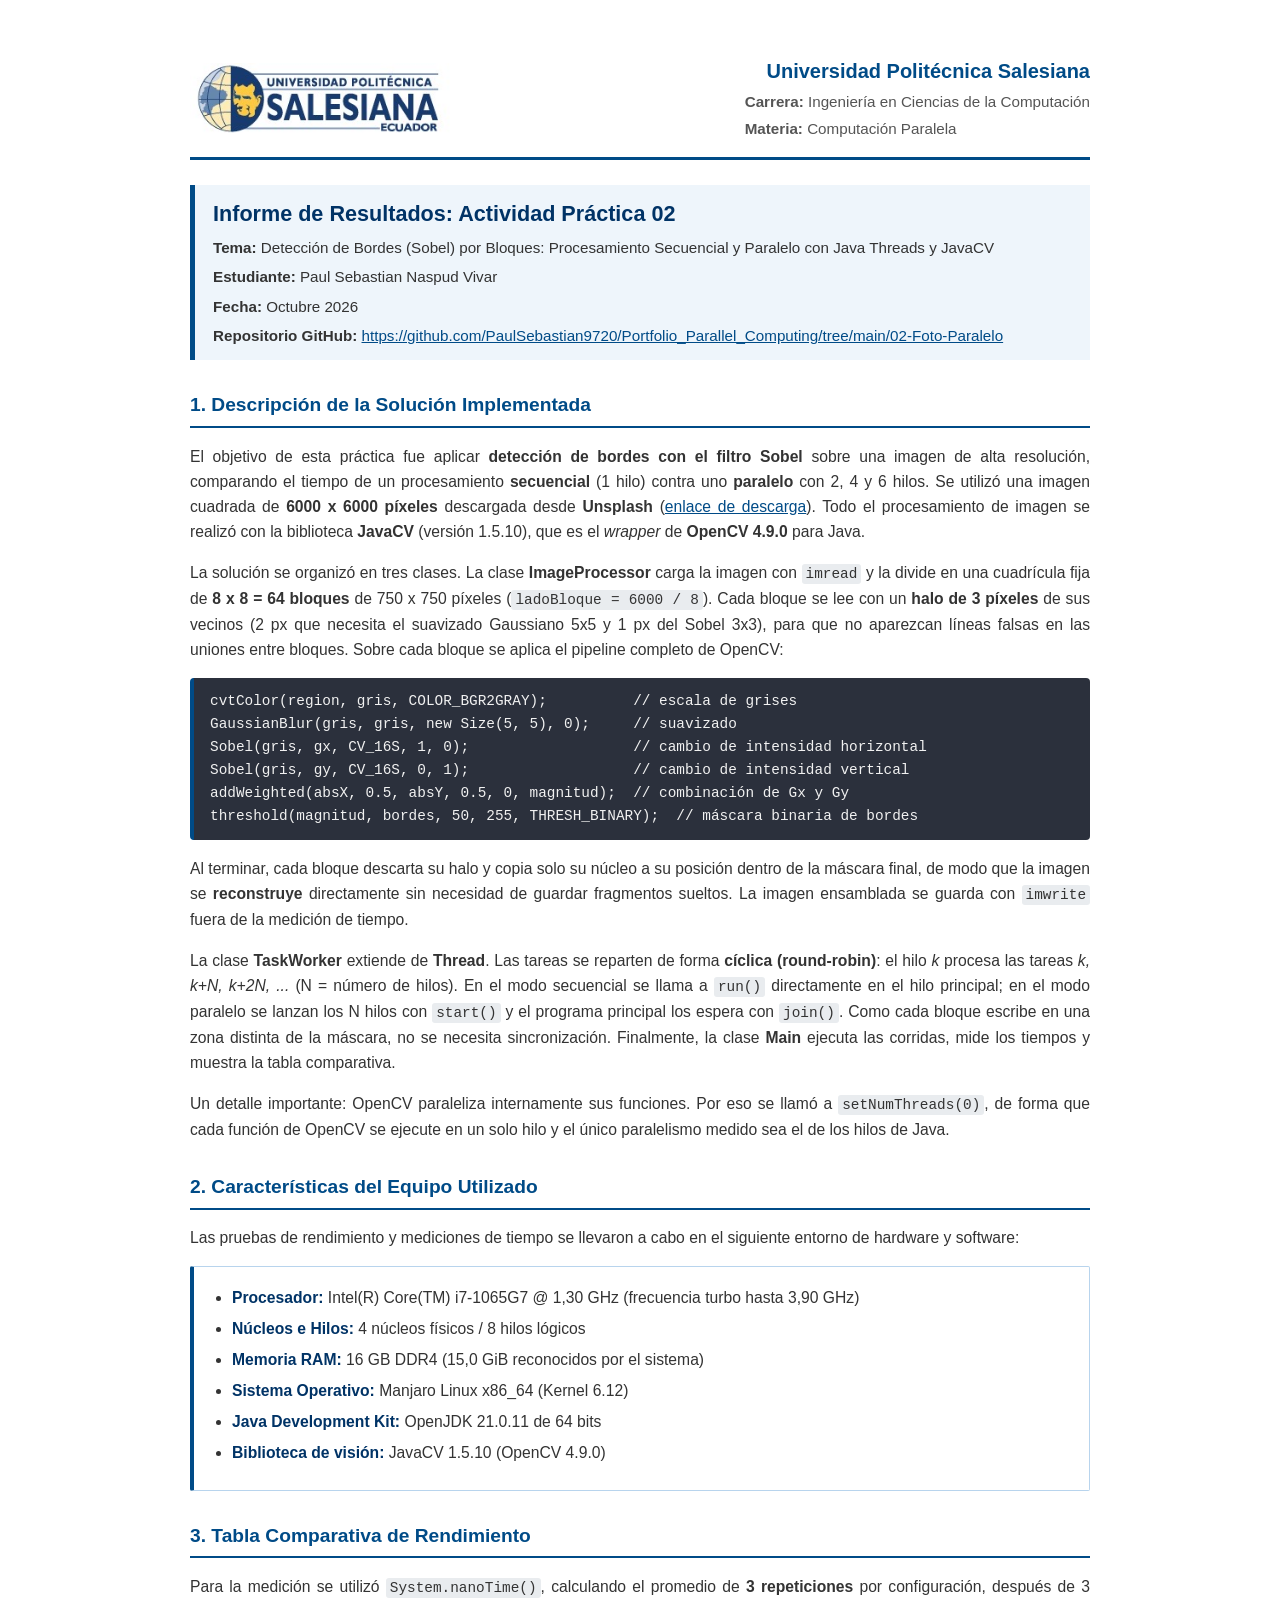
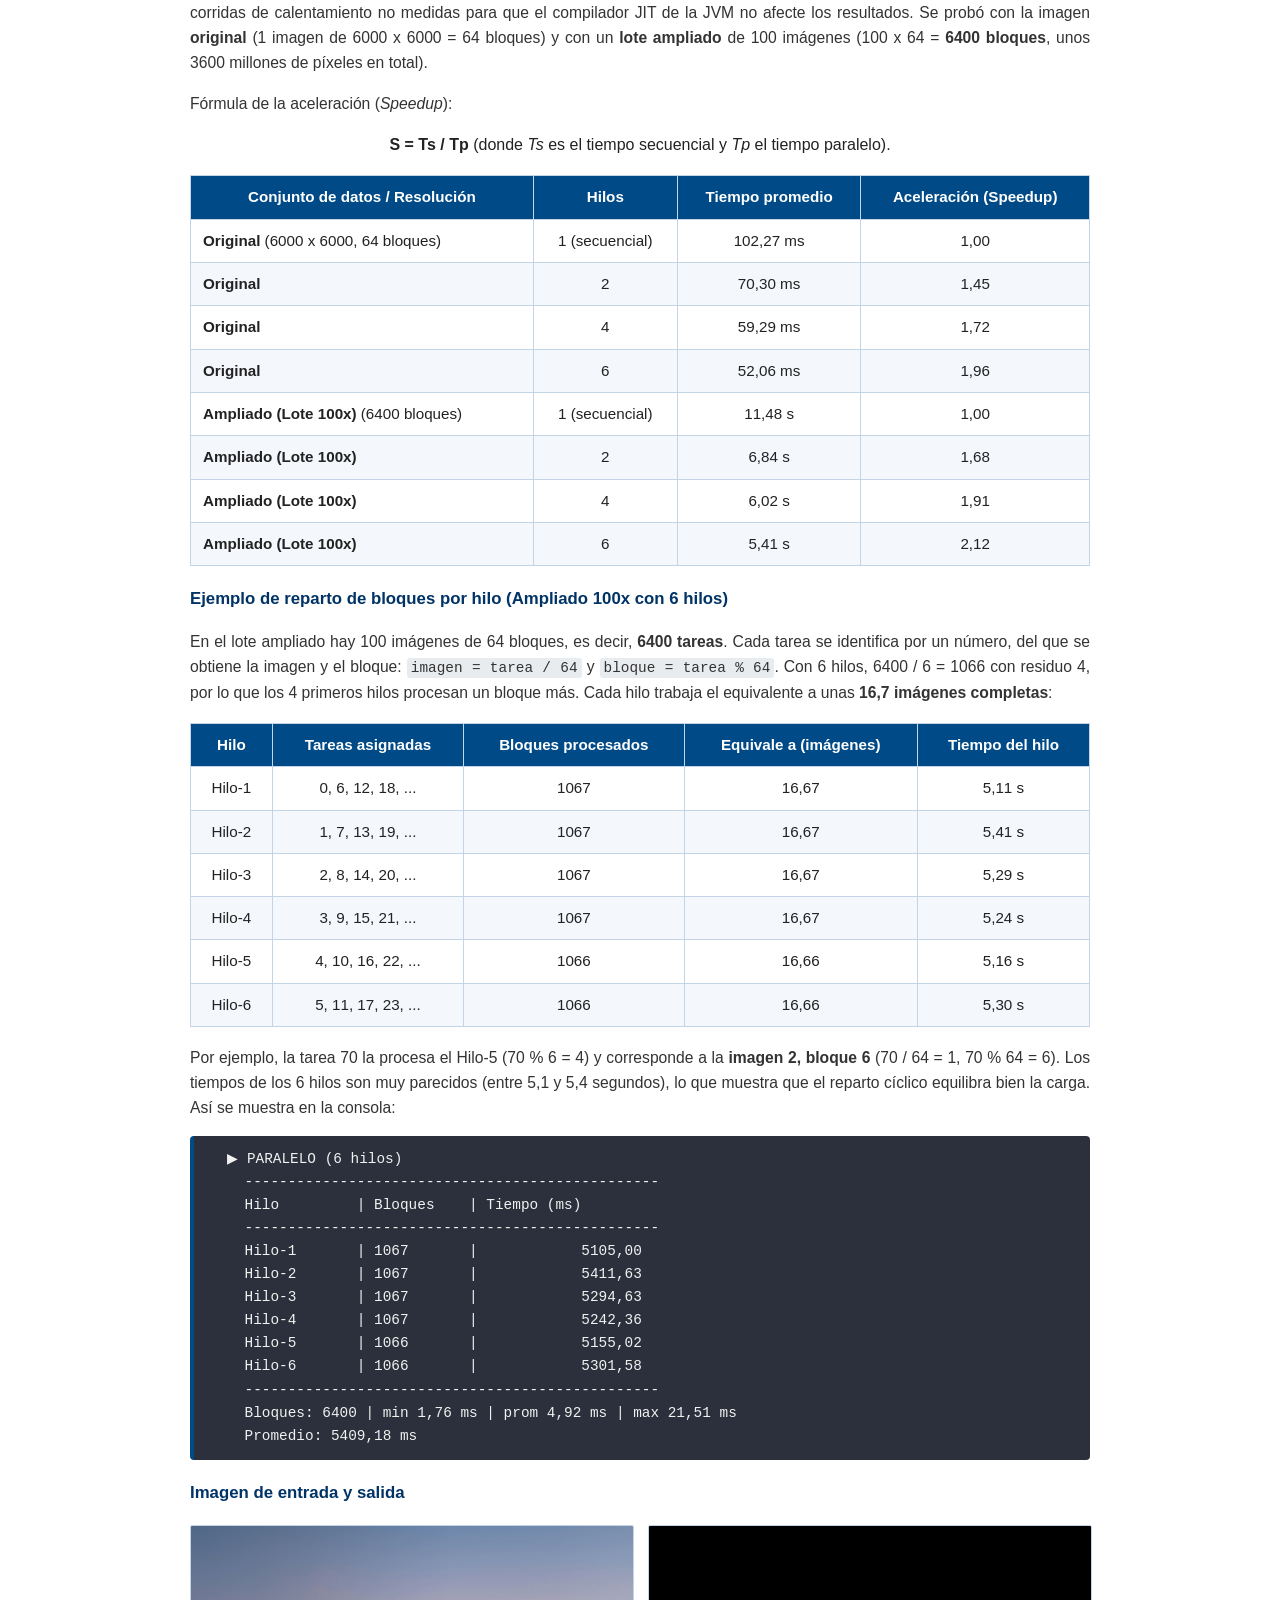
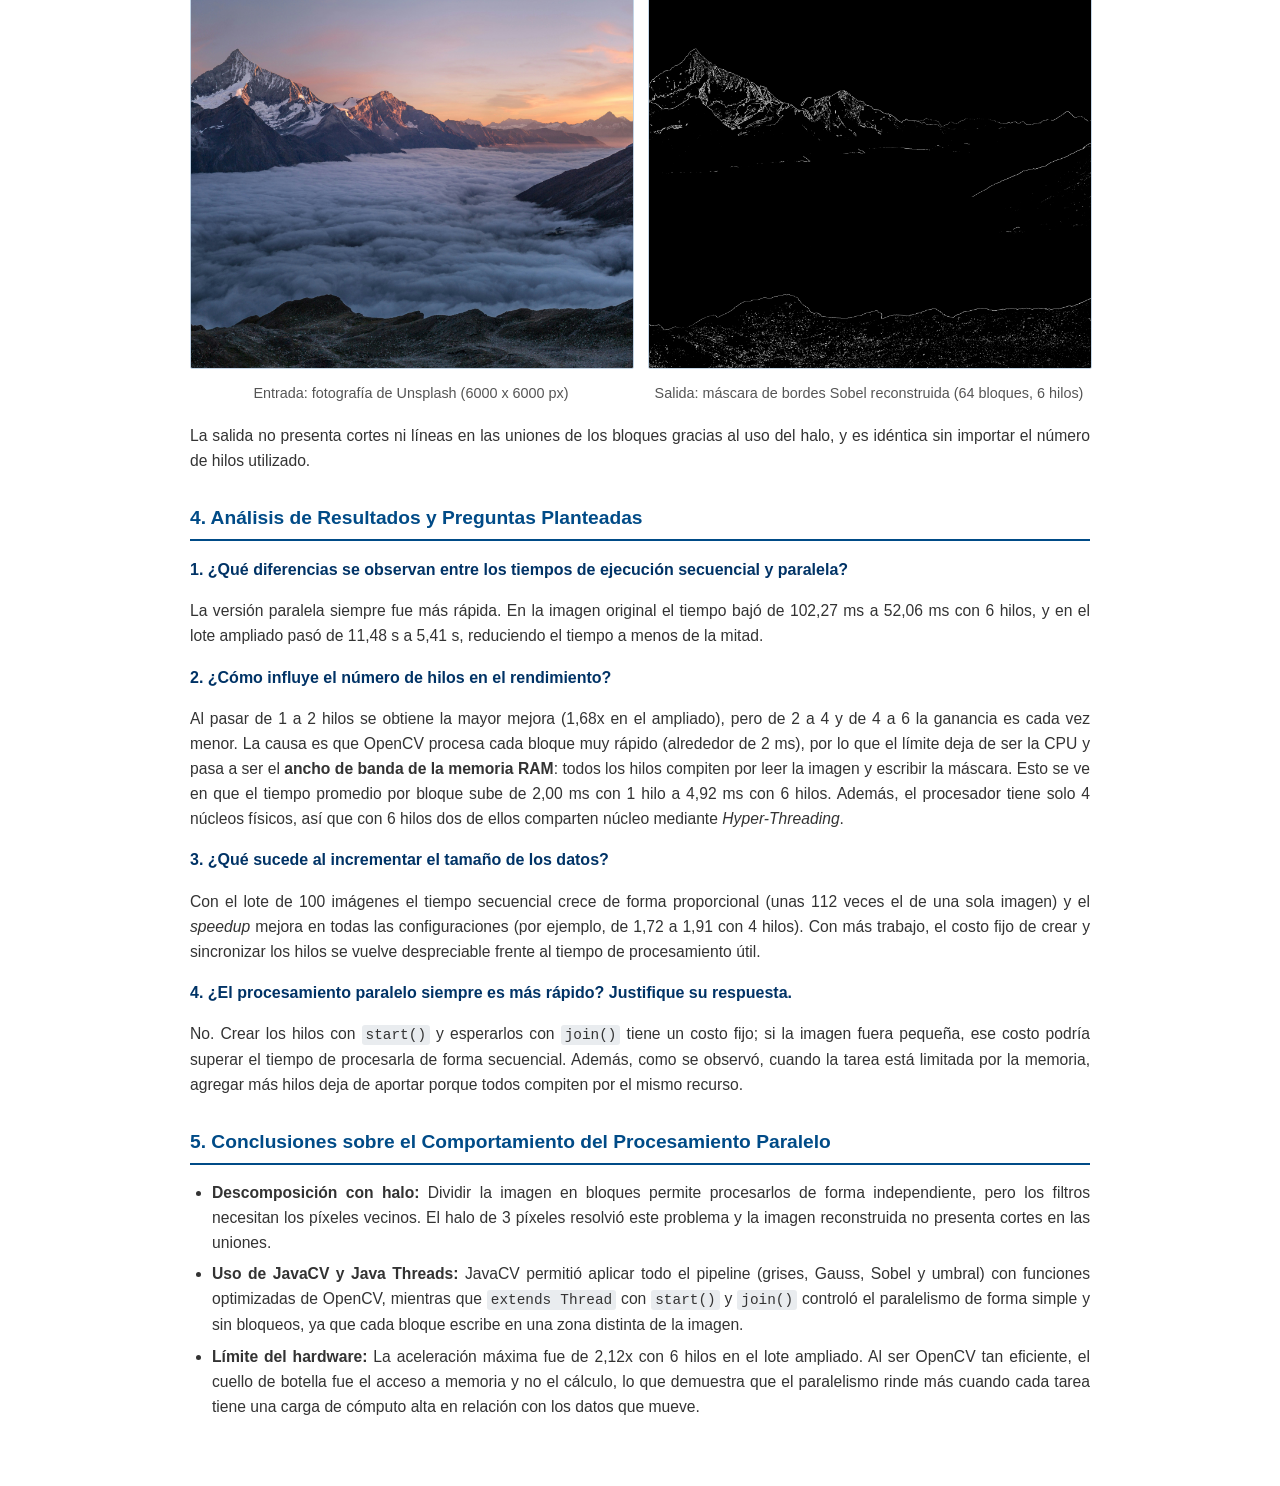
==== 02-Foto-Paralelo/informe/informe.html @ c22338bf "02-Foto-Paralelo: detección de bordes con el filtro Sobel (JavaCV/OpenCV) sobre una imagen de 6000x6" ====
<!DOCTYPE html>
<html lang="es">
<head>
    <meta charset="UTF-8">
    <meta name="viewport" content="width=device-width, initial-scale=1.0">
    <title>Informe Práctica 02 - Computación Paralela</title>
    <style>
        body {
            font-family: Arial, Helvetica, sans-serif;
            line-height: 1.6;
            color: #222;
            margin: 0;
            padding: 20px;
        }

        .contenedor {
            max-width: 900px;
            margin: 0 auto;
            padding: 35px 45px;
            border-radius: 4px;
        }

        /* Encabezado con logo */
        .encabezado {
            display: flex;
            align-items: center;
            justify-content: space-between;
            border-bottom: 3px solid #004b87;
            padding-bottom: 15px;
            margin-bottom: 25px;
        }

        .encabezado img {
            max-height: 70px;
            width: auto;
        }

        .datos-institucion {
            text-align: right;
        }

        .datos-institucion h2 {
            margin: 0;
            font-size: 1.25rem;
            color: #004b87;
        }

        .datos-institucion p {
            margin: 3px 0 0;
            font-size: 0.95rem;
            color: #555;
        }

        /* Título de la práctica */
        .titulo-practica {
            background-color: #eef5fb;
            border-left: 5px solid #004b87;
            padding: 12px 18px;
            margin-bottom: 25px;
        }

        .titulo-practica h1 {
            margin: 0;
            font-size: 1.35rem;
            color: #003366;
        }

        .titulo-practica p {
            margin: 5px 0 0;
            font-size: 0.95rem;
            color: #333;
        }

        /* Secciones */
        h2.seccion-titulo {
            color: #004b87;
            border-bottom: 2px solid #004b87;
            padding-bottom: 5px;
            margin-top: 30px;
            margin-bottom: 15px;
            font-size: 1.2rem;
        }

        h3 {
            color: #003366;
            margin-top: 20px;
            margin-bottom: 8px;
            font-size: 1.05rem;
        }

        p, li {
            font-size: 0.98rem;
            color: #333;
            text-align: justify;
        }

        ul, ol {
            padding-left: 22px;
            margin-top: 6px;
            margin-bottom: 12px;
        }

        li {
            margin-bottom: 6px;
        }

        /* Tablas */
        table {
            width: 100%;
            border-collapse: collapse;
            margin: 18px 0;
            font-size: 0.95rem;
        }

        table th, table td {
            border: 1px solid #c2d4e5;
            padding: 9px 12px;
            text-align: center;
        }

        table th {
            background-color: #004b87;
            color: #ffffff;
            font-weight: bold;
        }

        table tr:nth-child(even) {
            background-color: #f4f8fc;
        }

        table td.texto-izq {
            text-align: left;
        }

        /* Cajas de especificaciones y respuestas */
        .caja-info {
            background: #ffffff;
            border: 1px solid #b8d4ed;
            border-left: 4px solid #004b87;
            padding: 12px 16px;
            margin: 14px 0;
            border-radius: 2px;
        }

        .caja-info strong {
            color: #003366;
        }

        /* Bloques de código */
        pre {
            background-color: #2b303c;
            color: #f1f1f1;
            padding: 12px 16px;
            border-radius: 4px;
            overflow-x: auto;
            font-size: 0.88rem;
            font-family: "Courier New", Courier, monospace;
            border-left: 4px solid #004b87;
        }

        code {
            font-family: "Courier New", Courier, monospace;
            background: #e9ecef;
            padding: 2px 4px;
            border-radius: 3px;
            font-size: 0.9rem;
        }

        pre code {
            background: transparent;
            padding: 0;
            color: inherit;
        }

        .pregunta {
            font-weight: bold;
            color: #003366;
            margin-top: 16px;
            margin-bottom: 4px;
        }

        /* Imágenes de entrada y salida */
        .imagenes {
            display: flex;
            gap: 16px;
            flex-wrap: wrap;
            margin: 18px 0;
        }

        .imagenes figure {
            flex: 1 1 300px;
            margin: 0;
            text-align: center;
        }

        .imagenes img {
            width: 100%;
            border: 1px solid #c2d4e5;
            border-radius: 2px;
        }

        .imagenes figcaption {
            font-size: 0.9rem;
            color: #555;
            margin-top: 6px;
        }
    </style>
</head>
<body>

<div class="contenedor">

    <!-- Encabezado institucional -->
    <div class="encabezado">
        <img src="logo-ups-home.jpg" alt="Logo Universidad Politécnica Salesiana" onerror="this.style.display='none'">
        <div class="datos-institucion">
            <h2>Universidad Politécnica Salesiana</h2>
            <p><strong>Carrera:</strong> Ingeniería en Ciencias de la Computación</p>
            <p><strong>Materia:</strong> Computación Paralela</p>
        </div>
    </div>

    <!-- Título y datos del estudiante -->
    <div class="titulo-practica">
        <h1>Informe de Resultados: Actividad Práctica 02</h1>
        <p><strong>Tema:</strong> Detección de Bordes (Sobel) por Bloques: Procesamiento Secuencial y Paralelo con Java Threads y JavaCV</p>
        <p><strong>Estudiante:</strong> Paul Sebastian Naspud Vivar</p>
        <p><strong>Fecha:</strong> Octubre 2026</p>
        <p><strong>Repositorio GitHub:</strong> <a href="https://github.com/PaulSebastian9720/Portfolio_Parallel_Computing/tree/main/02-Foto-Paralelo" target="_blank" style="color: #004b87; word-break: break-all;">https://github.com/PaulSebastian9720/Portfolio_Parallel_Computing/tree/main/02-Foto-Paralelo</a></p>
    </div>

    <!-- 1. Descripción de la solución -->
    <h2 class="seccion-titulo">1. Descripción de la Solución Implementada</h2>
    <p>
        El objetivo de esta práctica fue aplicar <strong>detección de bordes con el filtro Sobel</strong> sobre una imagen de alta resolución, comparando el tiempo de un procesamiento <strong>secuencial</strong> (1 hilo) contra uno <strong>paralelo</strong> con 2, 4 y 6 hilos. Se utilizó una imagen cuadrada de <strong>6000 x 6000 píxeles</strong> descargada desde <strong>Unsplash</strong>
        (<a href="https://images.unsplash.com/photo-1506905925346-21bda4d32df4?w=6000&amp;h=6000&amp;fit=crop&amp;fm=jpg&amp;q=90" target="_blank" style="color: #004b87; word-break: break-all;">enlace de descarga</a>).
        Todo el procesamiento de imagen se realizó con la biblioteca <strong>JavaCV</strong> (versión 1.5.10), que es el <em>wrapper</em> de <strong>OpenCV 4.9.0</strong> para Java.
    </p>
    <p>
        La solución se organizó en tres clases. La clase <strong>ImageProcessor</strong> carga la imagen con <code>imread</code> y la divide en una cuadrícula fija de <strong>8 x 8 = 64 bloques</strong> de 750 x 750 píxeles (<code>ladoBloque = 6000 / 8</code>). Cada bloque se lee con un <strong>halo de 3 píxeles</strong> de sus vecinos (2 px que necesita el suavizado Gaussiano 5x5 y 1 px del Sobel 3x3), para que no aparezcan líneas falsas en las uniones entre bloques. Sobre cada bloque se aplica el pipeline completo de OpenCV:
    </p>
    <pre><code>cvtColor(region, gris, COLOR_BGR2GRAY);          // escala de grises
GaussianBlur(gris, gris, new Size(5, 5), 0);     // suavizado
Sobel(gris, gx, CV_16S, 1, 0);                   // cambio de intensidad horizontal
Sobel(gris, gy, CV_16S, 0, 1);                   // cambio de intensidad vertical
addWeighted(absX, 0.5, absY, 0.5, 0, magnitud);  // combinación de Gx y Gy
threshold(magnitud, bordes, 50, 255, THRESH_BINARY);  // máscara binaria de bordes</code></pre>
    <p>
        Al terminar, cada bloque descarta su halo y copia solo su núcleo a su posición dentro de la máscara final, de modo que la imagen se <strong>reconstruye</strong> directamente sin necesidad de guardar fragmentos sueltos. La imagen ensamblada se guarda con <code>imwrite</code> fuera de la medición de tiempo.
    </p>
    <p>
        La clase <strong>TaskWorker</strong> extiende de <strong>Thread</strong>. Las tareas se reparten de forma <strong>cíclica (round-robin)</strong>: el hilo <em>k</em> procesa las tareas <em>k, k+N, k+2N, ...</em> (N = número de hilos). En el modo secuencial se llama a <code>run()</code> directamente en el hilo principal; en el modo paralelo se lanzan los N hilos con <code>start()</code> y el programa principal los espera con <code>join()</code>. Como cada bloque escribe en una zona distinta de la máscara, no se necesita sincronización. Finalmente, la clase <strong>Main</strong> ejecuta las corridas, mide los tiempos y muestra la tabla comparativa.
    </p>
    <p>
        Un detalle importante: OpenCV paraleliza internamente sus funciones. Por eso se llamó a <code>setNumThreads(0)</code>, de forma que cada función de OpenCV se ejecute en un solo hilo y el único paralelismo medido sea el de los hilos de Java.
    </p>

    <!-- 2. Características del equipo -->
    <h2 class="seccion-titulo">2. Características del Equipo Utilizado</h2>
    <p>
        Las pruebas de rendimiento y mediciones de tiempo se llevaron a cabo en el siguiente entorno de hardware y software:
    </p>

    <div class="caja-info">
        <ul>
            <li><strong>Procesador:</strong> Intel(R) Core(TM) i7-1065G7 @ 1,30 GHz (frecuencia turbo hasta 3,90 GHz)</li>
            <li><strong>Núcleos e Hilos:</strong> 4 núcleos físicos / 8 hilos lógicos</li>
            <li><strong>Memoria RAM:</strong> 16 GB DDR4 (15,0 GiB reconocidos por el sistema)</li>
            <li><strong>Sistema Operativo:</strong> Manjaro Linux x86_64 (Kernel 6.12)</li>
            <li><strong>Java Development Kit:</strong> OpenJDK 21.0.11 de 64 bits</li>
            <li><strong>Biblioteca de visión:</strong> JavaCV 1.5.10 (OpenCV 4.9.0)</li>
        </ul>
    </div>

    <!-- 3. Tabla comparativa -->
    <h2 class="seccion-titulo">3. Tabla Comparativa de Rendimiento</h2>
    <p>
        Para la medición se utilizó <code>System.nanoTime()</code>, calculando el promedio de <strong>3 repeticiones</strong> por configuración, después de 3 corridas de calentamiento no medidas para que el compilador JIT de la JVM no afecte los resultados. Se probó con la imagen <strong>original</strong> (1 imagen de 6000 x 6000 = 64 bloques) y con un <strong>lote ampliado</strong> de 100 imágenes (100 x 64 = <strong>6400 bloques</strong>, unos 3600 millones de píxeles en total).
    </p>
    <p>
        Fórmula de la aceleración (<em>Speedup</em>):
        <br>
        <center><strong>S = Ts / Tp</strong> (donde <em>Ts</em> es el tiempo secuencial y <em>Tp</em> el tiempo paralelo).</center>
    </p>

    <table>
        <thead>
            <tr>
                <th>Conjunto de datos / Resolución</th>
                <th>Hilos</th>
                <th>Tiempo promedio</th>
                <th>Aceleración (Speedup)</th>
            </tr>
        </thead>
        <tbody>
            <tr>
                <td class="texto-izq"><strong>Original</strong> (6000 x 6000, 64 bloques)</td>
                <td>1 (secuencial)</td>
                <td>102,27 ms</td>
                <td>1,00</td>
            </tr>
            <tr>
                <td class="texto-izq"><strong>Original</strong></td>
                <td>2</td>
                <td>70,30 ms</td>
                <td>1,45</td>
            </tr>
            <tr>
                <td class="texto-izq"><strong>Original</strong></td>
                <td>4</td>
                <td>59,29 ms</td>
                <td>1,72</td>
            </tr>
            <tr>
                <td class="texto-izq"><strong>Original</strong></td>
                <td>6</td>
                <td>52,06 ms</td>
                <td>1,96</td>
            </tr>
            <tr>
                <td class="texto-izq"><strong>Ampliado (Lote 100x)</strong> (6400 bloques)</td>
                <td>1 (secuencial)</td>
                <td>11,48 s</td>
                <td>1,00</td>
            </tr>
            <tr>
                <td class="texto-izq"><strong>Ampliado (Lote 100x)</strong></td>
                <td>2</td>
                <td>6,84 s</td>
                <td>1,68</td>
            </tr>
            <tr>
                <td class="texto-izq"><strong>Ampliado (Lote 100x)</strong></td>
                <td>4</td>
                <td>6,02 s</td>
                <td>1,91</td>
            </tr>
            <tr>
                <td class="texto-izq"><strong>Ampliado (Lote 100x)</strong></td>
                <td>6</td>
                <td>5,41 s</td>
                <td>2,12</td>
            </tr>
        </tbody>
    </table>

    <h3>Ejemplo de reparto de bloques por hilo (Ampliado 100x con 6 hilos)</h3>
    <p>
        En el lote ampliado hay 100 imágenes de 64 bloques, es decir, <strong>6400 tareas</strong>. Cada tarea se identifica por un número, del que se obtiene la imagen y el bloque: <code>imagen = tarea / 64</code> y <code>bloque = tarea % 64</code>. Con 6 hilos, 6400 / 6 = 1066 con residuo 4, por lo que los 4 primeros hilos procesan un bloque más. Cada hilo trabaja el equivalente a unas <strong>16,7 imágenes completas</strong>:
    </p>

    <table>
        <thead>
            <tr>
                <th>Hilo</th>
                <th>Tareas asignadas</th>
                <th>Bloques procesados</th>
                <th>Equivale a (imágenes)</th>
                <th>Tiempo del hilo</th>
            </tr>
        </thead>
        <tbody>
            <tr><td>Hilo-1</td><td>0, 6, 12, 18, ...</td><td>1067</td><td>16,67</td><td>5,11 s</td></tr>
            <tr><td>Hilo-2</td><td>1, 7, 13, 19, ...</td><td>1067</td><td>16,67</td><td>5,41 s</td></tr>
            <tr><td>Hilo-3</td><td>2, 8, 14, 20, ...</td><td>1067</td><td>16,67</td><td>5,29 s</td></tr>
            <tr><td>Hilo-4</td><td>3, 9, 15, 21, ...</td><td>1067</td><td>16,67</td><td>5,24 s</td></tr>
            <tr><td>Hilo-5</td><td>4, 10, 16, 22, ...</td><td>1066</td><td>16,66</td><td>5,16 s</td></tr>
            <tr><td>Hilo-6</td><td>5, 11, 17, 23, ...</td><td>1066</td><td>16,66</td><td>5,30 s</td></tr>
        </tbody>
    </table>
    <p>
        Por ejemplo, la tarea 70 la procesa el Hilo-5 (70 % 6 = 4) y corresponde a la <strong>imagen 2, bloque 6</strong> (70 / 64 = 1, 70 % 64 = 6). Los tiempos de los 6 hilos son muy parecidos (entre 5,1 y 5,4 segundos), lo que muestra que el reparto cíclico equilibra bien la carga. Así se muestra en la consola:
    </p>
    <pre><code>  ▶ PARALELO (6 hilos)
    ------------------------------------------------
    Hilo         | Bloques    | Tiempo (ms)
    ------------------------------------------------
    Hilo-1       | 1067       |            5105,00
    Hilo-2       | 1067       |            5411,63
    Hilo-3       | 1067       |            5294,63
    Hilo-4       | 1067       |            5242,36
    Hilo-5       | 1066       |            5155,02
    Hilo-6       | 1066       |            5301,58
    ------------------------------------------------
    Bloques: 6400 | min 1,76 ms | prom 4,92 ms | max 21,51 ms
    Promedio: 5409,18 ms</code></pre>

    <h3>Imagen de entrada y salida</h3>
    <div class="imagenes">
        <figure>
            <img src="entrada.jpg" alt="Imagen de entrada">
            <figcaption>Entrada: fotografía de Unsplash (6000 x 6000 px)</figcaption>
        </figure>
        <figure>
            <img src="salida.png" alt="Máscara de bordes reconstruida">
            <figcaption>Salida: máscara de bordes Sobel reconstruida (64 bloques, 6 hilos)</figcaption>
        </figure>
    </div>
    <p>
        La salida no presenta cortes ni líneas en las uniones de los bloques gracias al uso del halo, y es idéntica sin importar el número de hilos utilizado.
    </p>

    <!-- 4. Análisis y Respuestas -->
    <h2 class="seccion-titulo">4. Análisis de Resultados y Preguntas Planteadas</h2>

    <div class="pregunta">1. ¿Qué diferencias se observan entre los tiempos de ejecución secuencial y paralela?</div>
    <p>
        La versión paralela siempre fue más rápida. En la imagen original el tiempo bajó de 102,27 ms a 52,06 ms con 6 hilos, y en el lote ampliado pasó de 11,48 s a 5,41 s, reduciendo el tiempo a menos de la mitad.
    </p>

    <div class="pregunta">2. ¿Cómo influye el número de hilos en el rendimiento?</div>
    <p>
        Al pasar de 1 a 2 hilos se obtiene la mayor mejora (1,68x en el ampliado), pero de 2 a 4 y de 4 a 6 la ganancia es cada vez menor. La causa es que OpenCV procesa cada bloque muy rápido (alrededor de 2 ms), por lo que el límite deja de ser la CPU y pasa a ser el <strong>ancho de banda de la memoria RAM</strong>: todos los hilos compiten por leer la imagen y escribir la máscara. Esto se ve en que el tiempo promedio por bloque sube de 2,00 ms con 1 hilo a 4,92 ms con 6 hilos. Además, el procesador tiene solo 4 núcleos físicos, así que con 6 hilos dos de ellos comparten núcleo mediante <em>Hyper-Threading</em>.
    </p>

    <div class="pregunta">3. ¿Qué sucede al incrementar el tamaño de los datos?</div>
    <p>
        Con el lote de 100 imágenes el tiempo secuencial crece de forma proporcional (unas 112 veces el de una sola imagen) y el <em>speedup</em> mejora en todas las configuraciones (por ejemplo, de 1,72 a 1,91 con 4 hilos). Con más trabajo, el costo fijo de crear y sincronizar los hilos se vuelve despreciable frente al tiempo de procesamiento útil.
    </p>

    <div class="pregunta">4. ¿El procesamiento paralelo siempre es más rápido? Justifique su respuesta.</div>
    <p>
        No. Crear los hilos con <code>start()</code> y esperarlos con <code>join()</code> tiene un costo fijo; si la imagen fuera pequeña, ese costo podría superar el tiempo de procesarla de forma secuencial. Además, como se observó, cuando la tarea está limitada por la memoria, agregar más hilos deja de aportar porque todos compiten por el mismo recurso.
    </p>

    <!-- 5. Conclusiones -->
    <h2 class="seccion-titulo">5. Conclusiones sobre el Comportamiento del Procesamiento Paralelo</h2>
    <ul>
        <li>
            <strong>Descomposición con halo:</strong> Dividir la imagen en bloques permite procesarlos de forma independiente, pero los filtros necesitan los píxeles vecinos. El halo de 3 píxeles resolvió este problema y la imagen reconstruida no presenta cortes en las uniones.
        </li>
        <li>
            <strong>Uso de JavaCV y Java Threads:</strong> JavaCV permitió aplicar todo el pipeline (grises, Gauss, Sobel y umbral) con funciones optimizadas de OpenCV, mientras que <code>extends Thread</code> con <code>start()</code> y <code>join()</code> controló el paralelismo de forma simple y sin bloqueos, ya que cada bloque escribe en una zona distinta de la imagen.
        </li>
        <li>
            <strong>Límite del hardware:</strong> La aceleración máxima fue de 2,12x con 6 hilos en el lote ampliado. Al ser OpenCV tan eficiente, el cuello de botella fue el acceso a memoria y no el cálculo, lo que demuestra que el paralelismo rinde más cuando cada tarea tiene una carga de cómputo alta en relación con los datos que mueve.
        </li>
    </ul>

</div>

</body>
</html>
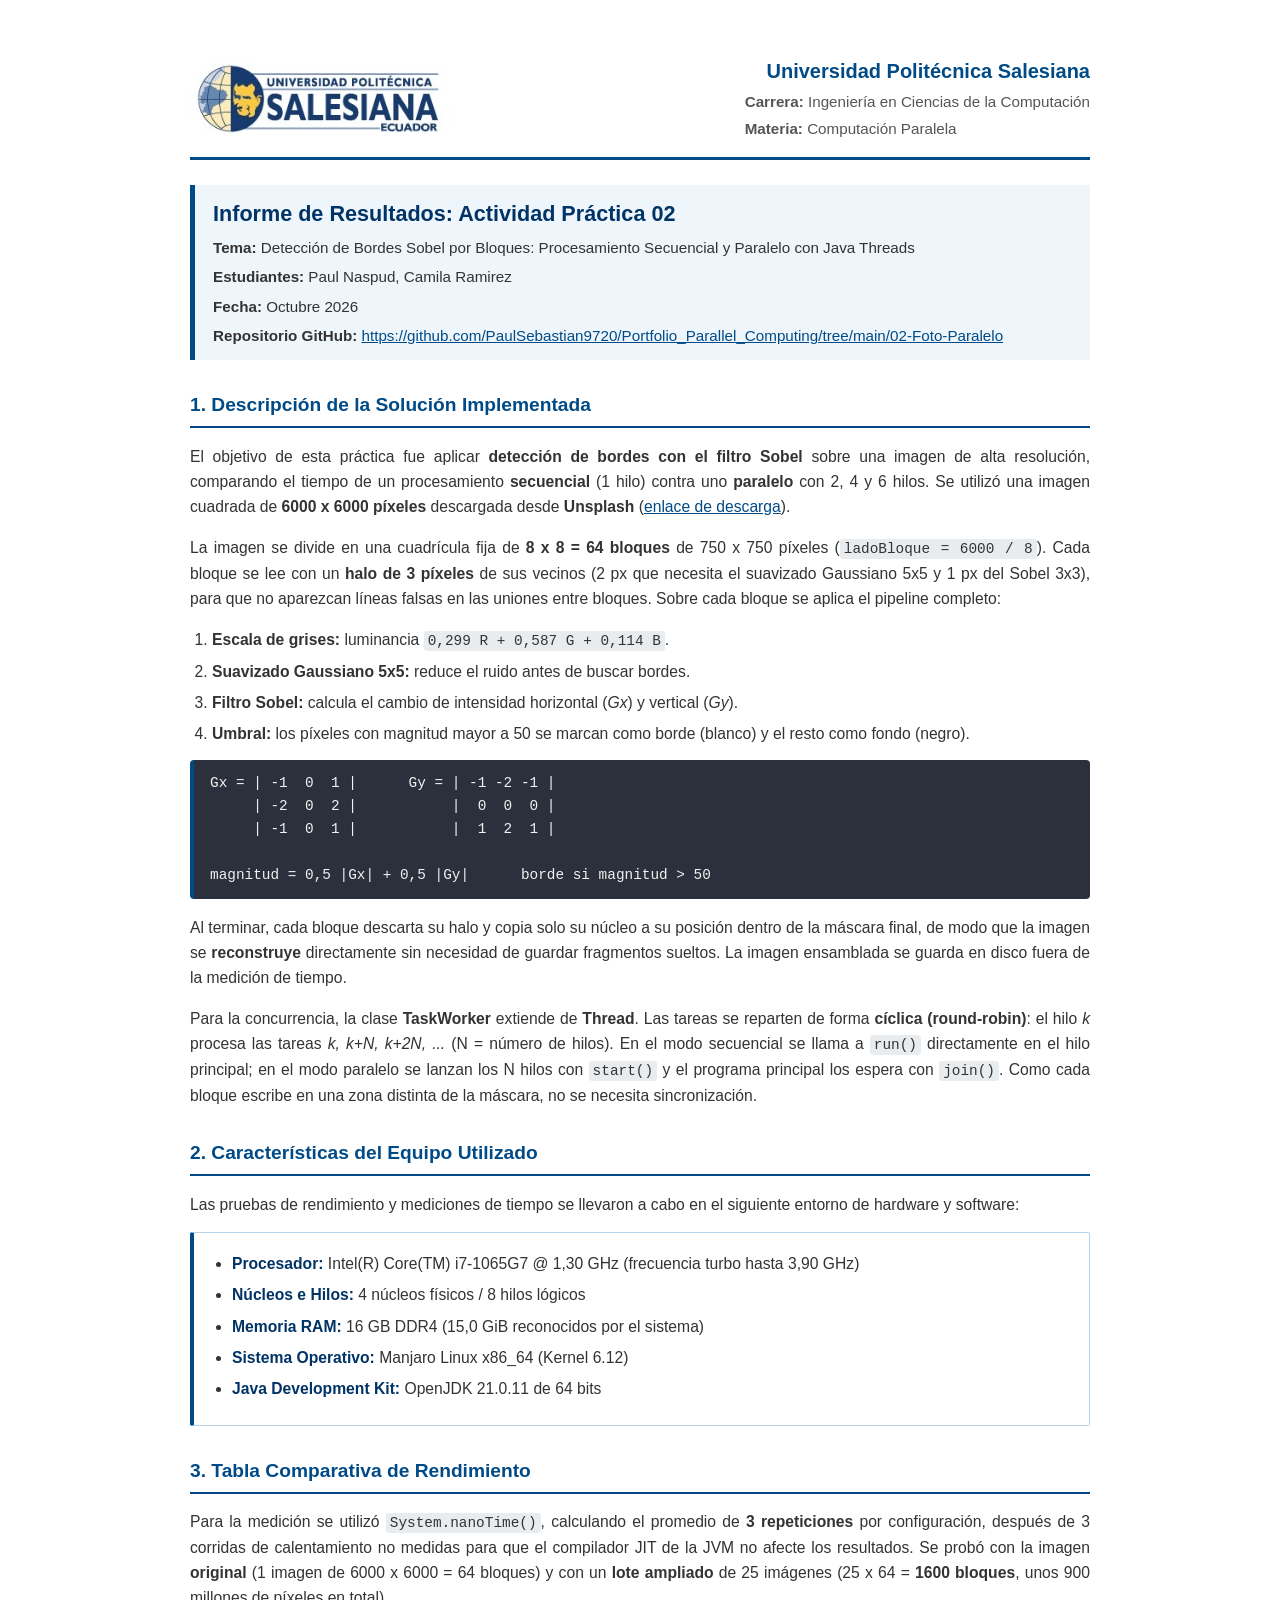
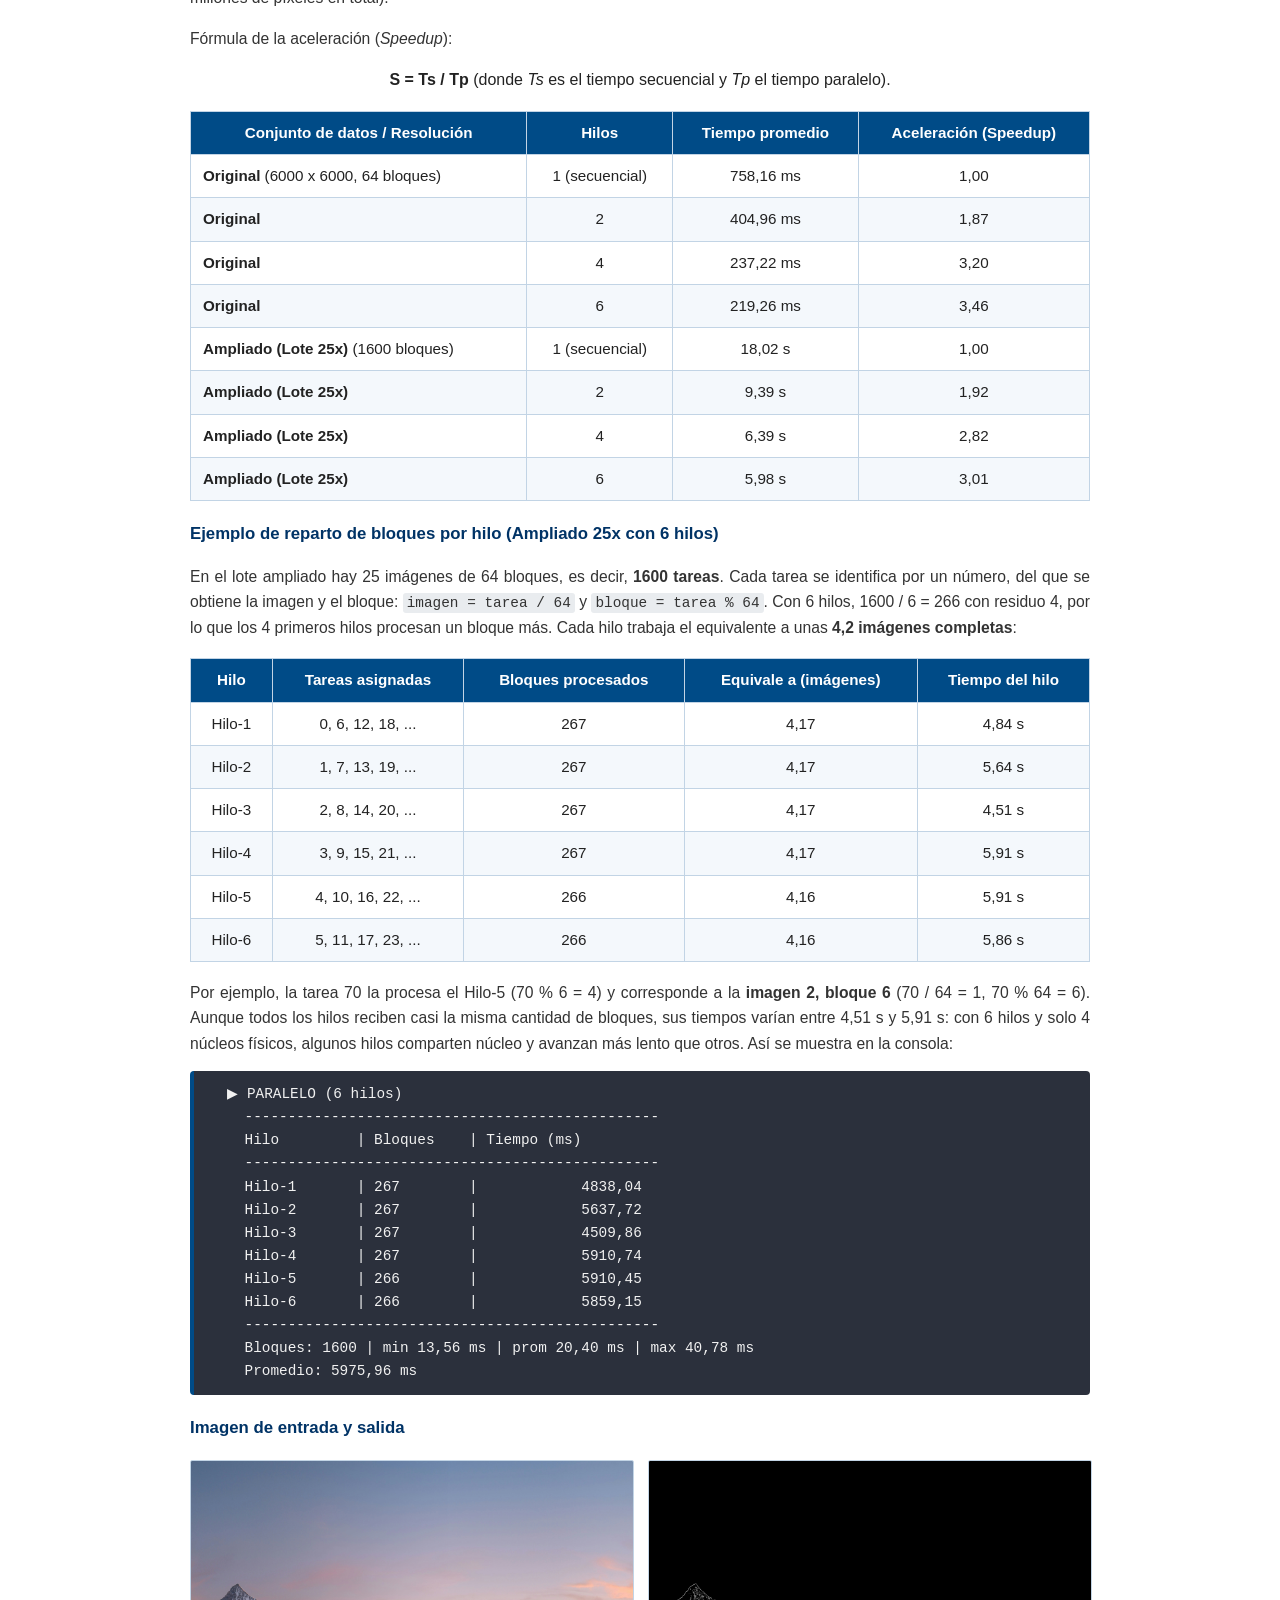
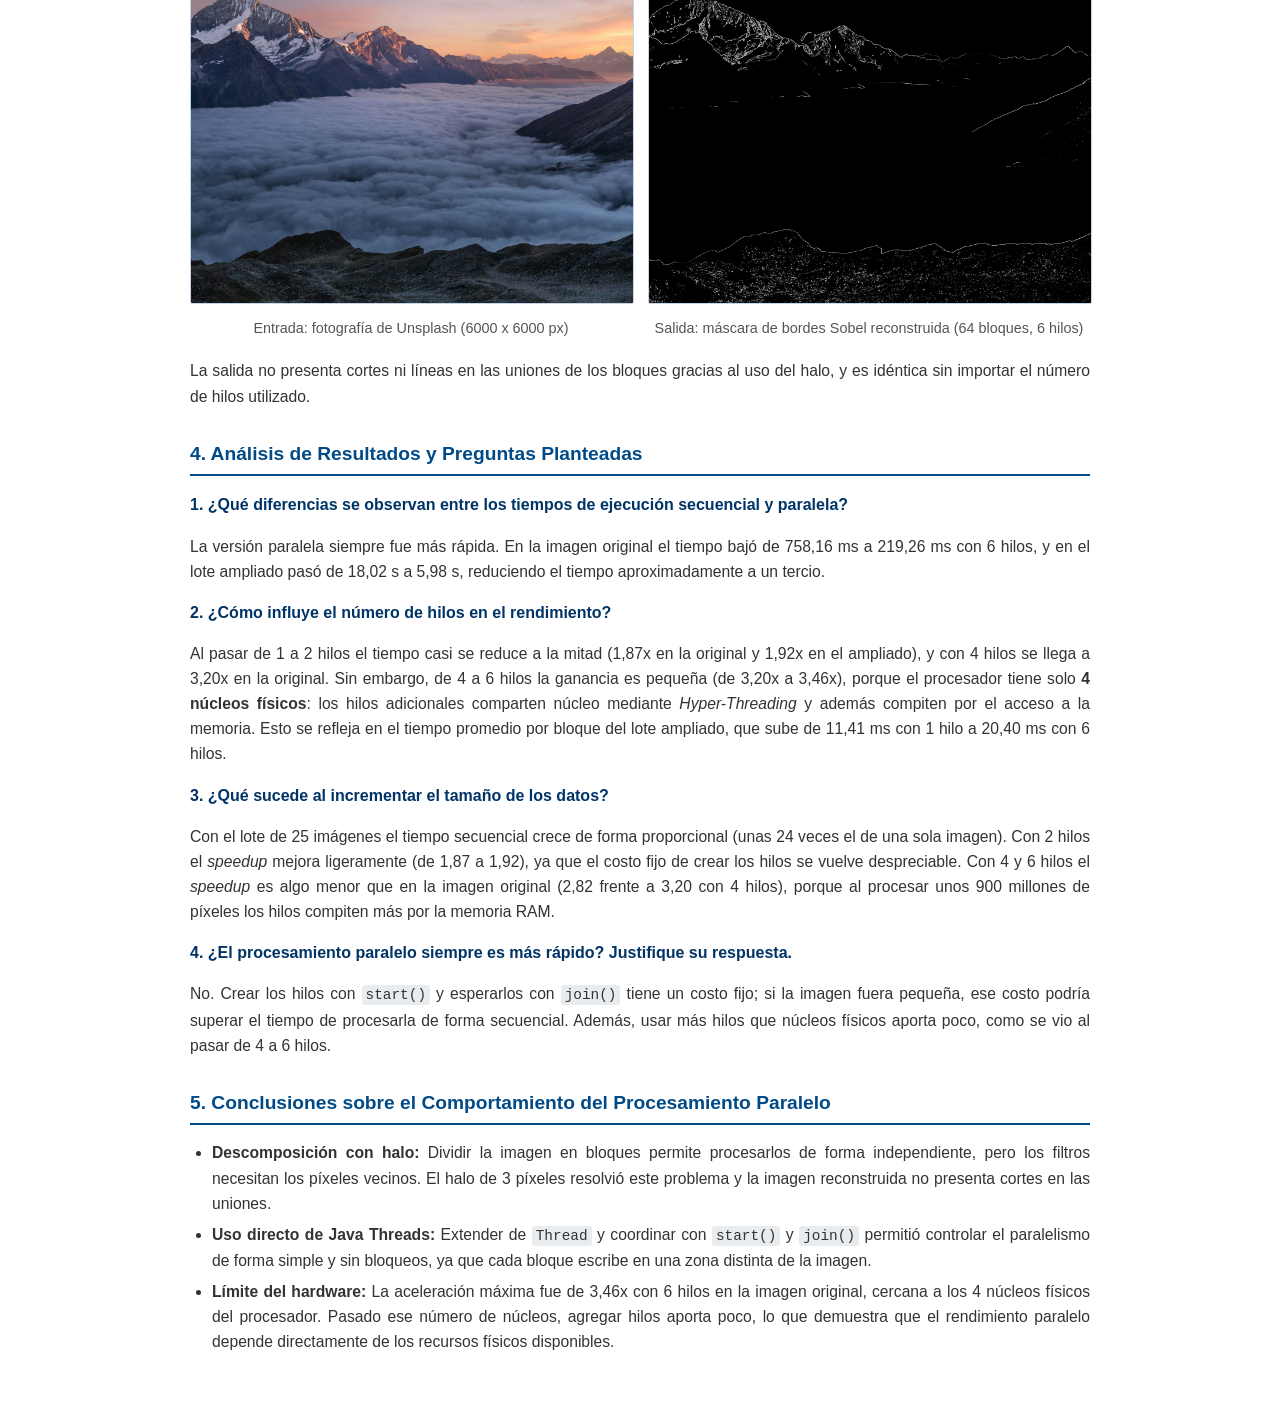
==== commit d316df2e: "02-Foto-Paralelo: detección de bordes Sobel secuencial vs paralelo - Procesamiento de imagen 6000x60" ====
--- a/02-Foto-Paralelo/informe/informe.html
+++ b/02-Foto-Paralelo/informe/informe.html
@@ -223,8 +223,8 @@
     <!-- Título y datos del estudiante -->
     <div class="titulo-practica">
         <h1>Informe de Resultados: Actividad Práctica 02</h1>
-        <p><strong>Tema:</strong> Detección de Bordes (Sobel) por Bloques: Procesamiento Secuencial y Paralelo con Java Threads y JavaCV</p>
-        <p><strong>Estudiante:</strong> Paul Sebastian Naspud Vivar</p>
+        <p><strong>Tema:</strong> Detección de Bordes Sobel por Bloques: Procesamiento Secuencial y Paralelo con Java Threads</p>
+        <p><strong>Estudiantes:</strong> Paul Naspud, Camila Ramirez</p>
         <p><strong>Fecha:</strong> Octubre 2026</p>
         <p><strong>Repositorio GitHub:</strong> <a href="https://github.com/PaulSebastian9720/Portfolio_Parallel_Computing/tree/main/02-Foto-Paralelo" target="_blank" style="color: #004b87; word-break: break-all;">https://github.com/PaulSebastian9720/Portfolio_Parallel_Computing/tree/main/02-Foto-Paralelo</a></p>
     </div>
@@ -234,25 +234,26 @@
     <p>
         El objetivo de esta práctica fue aplicar <strong>detección de bordes con el filtro Sobel</strong> sobre una imagen de alta resolución, comparando el tiempo de un procesamiento <strong>secuencial</strong> (1 hilo) contra uno <strong>paralelo</strong> con 2, 4 y 6 hilos. Se utilizó una imagen cuadrada de <strong>6000 x 6000 píxeles</strong> descargada desde <strong>Unsplash</strong>
         (<a href="https://images.unsplash.com/photo-1506905925346-21bda4d32df4?w=6000&amp;h=6000&amp;fit=crop&amp;fm=jpg&amp;q=90" target="_blank" style="color: #004b87; word-break: break-all;">enlace de descarga</a>).
-        Todo el procesamiento de imagen se realizó con la biblioteca <strong>JavaCV</strong> (versión 1.5.10), que es el <em>wrapper</em> de <strong>OpenCV 4.9.0</strong> para Java.
-    </p>
-    <p>
-        La solución se organizó en tres clases. La clase <strong>ImageProcessor</strong> carga la imagen con <code>imread</code> y la divide en una cuadrícula fija de <strong>8 x 8 = 64 bloques</strong> de 750 x 750 píxeles (<code>ladoBloque = 6000 / 8</code>). Cada bloque se lee con un <strong>halo de 3 píxeles</strong> de sus vecinos (2 px que necesita el suavizado Gaussiano 5x5 y 1 px del Sobel 3x3), para que no aparezcan líneas falsas en las uniones entre bloques. Sobre cada bloque se aplica el pipeline completo de OpenCV:
-    </p>
-    <pre><code>cvtColor(region, gris, COLOR_BGR2GRAY);          // escala de grises
-GaussianBlur(gris, gris, new Size(5, 5), 0);     // suavizado
-Sobel(gris, gx, CV_16S, 1, 0);                   // cambio de intensidad horizontal
-Sobel(gris, gy, CV_16S, 0, 1);                   // cambio de intensidad vertical
-addWeighted(absX, 0.5, absY, 0.5, 0, magnitud);  // combinación de Gx y Gy
-threshold(magnitud, bordes, 50, 255, THRESH_BINARY);  // máscara binaria de bordes</code></pre>
-    <p>
-        Al terminar, cada bloque descarta su halo y copia solo su núcleo a su posición dentro de la máscara final, de modo que la imagen se <strong>reconstruye</strong> directamente sin necesidad de guardar fragmentos sueltos. La imagen ensamblada se guarda con <code>imwrite</code> fuera de la medición de tiempo.
-    </p>
-    <p>
-        La clase <strong>TaskWorker</strong> extiende de <strong>Thread</strong>. Las tareas se reparten de forma <strong>cíclica (round-robin)</strong>: el hilo <em>k</em> procesa las tareas <em>k, k+N, k+2N, ...</em> (N = número de hilos). En el modo secuencial se llama a <code>run()</code> directamente en el hilo principal; en el modo paralelo se lanzan los N hilos con <code>start()</code> y el programa principal los espera con <code>join()</code>. Como cada bloque escribe en una zona distinta de la máscara, no se necesita sincronización. Finalmente, la clase <strong>Main</strong> ejecuta las corridas, mide los tiempos y muestra la tabla comparativa.
-    </p>
-    <p>
-        Un detalle importante: OpenCV paraleliza internamente sus funciones. Por eso se llamó a <code>setNumThreads(0)</code>, de forma que cada función de OpenCV se ejecute en un solo hilo y el único paralelismo medido sea el de los hilos de Java.
+    </p>
+    <p>
+        La imagen se divide en una cuadrícula fija de <strong>8 x 8 = 64 bloques</strong> de 750 x 750 píxeles (<code>ladoBloque = 6000 / 8</code>). Cada bloque se lee con un <strong>halo de 3 píxeles</strong> de sus vecinos (2 px que necesita el suavizado Gaussiano 5x5 y 1 px del Sobel 3x3), para que no aparezcan líneas falsas en las uniones entre bloques. Sobre cada bloque se aplica el pipeline completo:
+    </p>
+    <ol>
+        <li><strong>Escala de grises:</strong> luminancia <code>0,299 R + 0,587 G + 0,114 B</code>.</li>
+        <li><strong>Suavizado Gaussiano 5x5:</strong> reduce el ruido antes de buscar bordes.</li>
+        <li><strong>Filtro Sobel:</strong> calcula el cambio de intensidad horizontal (<em>Gx</em>) y vertical (<em>Gy</em>).</li>
+        <li><strong>Umbral:</strong> los píxeles con magnitud mayor a 50 se marcan como borde (blanco) y el resto como fondo (negro).</li>
+    </ol>
+    <pre><code>Gx = | -1  0  1 |      Gy = | -1 -2 -1 |
+     | -2  0  2 |           |  0  0  0 |
+     | -1  0  1 |           |  1  2  1 |
+
+magnitud = 0,5 |Gx| + 0,5 |Gy|      borde si magnitud &gt; 50</code></pre>
+    <p>
+        Al terminar, cada bloque descarta su halo y copia solo su núcleo a su posición dentro de la máscara final, de modo que la imagen se <strong>reconstruye</strong> directamente sin necesidad de guardar fragmentos sueltos. La imagen ensamblada se guarda en disco fuera de la medición de tiempo.
+    </p>
+    <p>
+        Para la concurrencia, la clase <strong>TaskWorker</strong> extiende de <strong>Thread</strong>. Las tareas se reparten de forma <strong>cíclica (round-robin)</strong>: el hilo <em>k</em> procesa las tareas <em>k, k+N, k+2N, ...</em> (N = número de hilos). En el modo secuencial se llama a <code>run()</code> directamente en el hilo principal; en el modo paralelo se lanzan los N hilos con <code>start()</code> y el programa principal los espera con <code>join()</code>. Como cada bloque escribe en una zona distinta de la máscara, no se necesita sincronización.
     </p>
 
     <!-- 2. Características del equipo -->
@@ -268,14 +269,13 @@
             <li><strong>Memoria RAM:</strong> 16 GB DDR4 (15,0 GiB reconocidos por el sistema)</li>
             <li><strong>Sistema Operativo:</strong> Manjaro Linux x86_64 (Kernel 6.12)</li>
             <li><strong>Java Development Kit:</strong> OpenJDK 21.0.11 de 64 bits</li>
-            <li><strong>Biblioteca de visión:</strong> JavaCV 1.5.10 (OpenCV 4.9.0)</li>
         </ul>
     </div>
 
     <!-- 3. Tabla comparativa -->
     <h2 class="seccion-titulo">3. Tabla Comparativa de Rendimiento</h2>
     <p>
-        Para la medición se utilizó <code>System.nanoTime()</code>, calculando el promedio de <strong>3 repeticiones</strong> por configuración, después de 3 corridas de calentamiento no medidas para que el compilador JIT de la JVM no afecte los resultados. Se probó con la imagen <strong>original</strong> (1 imagen de 6000 x 6000 = 64 bloques) y con un <strong>lote ampliado</strong> de 100 imágenes (100 x 64 = <strong>6400 bloques</strong>, unos 3600 millones de píxeles en total).
+        Para la medición se utilizó <code>System.nanoTime()</code>, calculando el promedio de <strong>3 repeticiones</strong> por configuración, después de 3 corridas de calentamiento no medidas para que el compilador JIT de la JVM no afecte los resultados. Se probó con la imagen <strong>original</strong> (1 imagen de 6000 x 6000 = 64 bloques) y con un <strong>lote ampliado</strong> de 25 imágenes (25 x 64 = <strong>1600 bloques</strong>, unos 900 millones de píxeles en total).
     </p>
     <p>
         Fórmula de la aceleración (<em>Speedup</em>):
@@ -296,57 +296,57 @@
             <tr>
                 <td class="texto-izq"><strong>Original</strong> (6000 x 6000, 64 bloques)</td>
                 <td>1 (secuencial)</td>
-                <td>102,27 ms</td>
+                <td>758,16 ms</td>
                 <td>1,00</td>
             </tr>
             <tr>
                 <td class="texto-izq"><strong>Original</strong></td>
                 <td>2</td>
-                <td>70,30 ms</td>
-                <td>1,45</td>
+                <td>404,96 ms</td>
+                <td>1,87</td>
             </tr>
             <tr>
                 <td class="texto-izq"><strong>Original</strong></td>
                 <td>4</td>
-                <td>59,29 ms</td>
-                <td>1,72</td>
+                <td>237,22 ms</td>
+                <td>3,20</td>
             </tr>
             <tr>
                 <td class="texto-izq"><strong>Original</strong></td>
                 <td>6</td>
-                <td>52,06 ms</td>
-                <td>1,96</td>
-            </tr>
-            <tr>
-                <td class="texto-izq"><strong>Ampliado (Lote 100x)</strong> (6400 bloques)</td>
+                <td>219,26 ms</td>
+                <td>3,46</td>
+            </tr>
+            <tr>
+                <td class="texto-izq"><strong>Ampliado (Lote 25x)</strong> (1600 bloques)</td>
                 <td>1 (secuencial)</td>
-                <td>11,48 s</td>
+                <td>18,02 s</td>
                 <td>1,00</td>
             </tr>
             <tr>
-                <td class="texto-izq"><strong>Ampliado (Lote 100x)</strong></td>
+                <td class="texto-izq"><strong>Ampliado (Lote 25x)</strong></td>
                 <td>2</td>
-                <td>6,84 s</td>
-                <td>1,68</td>
-            </tr>
-            <tr>
-                <td class="texto-izq"><strong>Ampliado (Lote 100x)</strong></td>
+                <td>9,39 s</td>
+                <td>1,92</td>
+            </tr>
+            <tr>
+                <td class="texto-izq"><strong>Ampliado (Lote 25x)</strong></td>
                 <td>4</td>
-                <td>6,02 s</td>
-                <td>1,91</td>
-            </tr>
-            <tr>
-                <td class="texto-izq"><strong>Ampliado (Lote 100x)</strong></td>
+                <td>6,39 s</td>
+                <td>2,82</td>
+            </tr>
+            <tr>
+                <td class="texto-izq"><strong>Ampliado (Lote 25x)</strong></td>
                 <td>6</td>
-                <td>5,41 s</td>
-                <td>2,12</td>
+                <td>5,98 s</td>
+                <td>3,01</td>
             </tr>
         </tbody>
     </table>
 
-    <h3>Ejemplo de reparto de bloques por hilo (Ampliado 100x con 6 hilos)</h3>
-    <p>
-        En el lote ampliado hay 100 imágenes de 64 bloques, es decir, <strong>6400 tareas</strong>. Cada tarea se identifica por un número, del que se obtiene la imagen y el bloque: <code>imagen = tarea / 64</code> y <code>bloque = tarea % 64</code>. Con 6 hilos, 6400 / 6 = 1066 con residuo 4, por lo que los 4 primeros hilos procesan un bloque más. Cada hilo trabaja el equivalente a unas <strong>16,7 imágenes completas</strong>:
+    <h3>Ejemplo de reparto de bloques por hilo (Ampliado 25x con 6 hilos)</h3>
+    <p>
+        En el lote ampliado hay 25 imágenes de 64 bloques, es decir, <strong>1600 tareas</strong>. Cada tarea se identifica por un número, del que se obtiene la imagen y el bloque: <code>imagen = tarea / 64</code> y <code>bloque = tarea % 64</code>. Con 6 hilos, 1600 / 6 = 266 con residuo 4, por lo que los 4 primeros hilos procesan un bloque más. Cada hilo trabaja el equivalente a unas <strong>4,2 imágenes completas</strong>:
     </p>
 
     <table>
@@ -360,30 +360,30 @@
             </tr>
         </thead>
         <tbody>
-            <tr><td>Hilo-1</td><td>0, 6, 12, 18, ...</td><td>1067</td><td>16,67</td><td>5,11 s</td></tr>
-            <tr><td>Hilo-2</td><td>1, 7, 13, 19, ...</td><td>1067</td><td>16,67</td><td>5,41 s</td></tr>
-            <tr><td>Hilo-3</td><td>2, 8, 14, 20, ...</td><td>1067</td><td>16,67</td><td>5,29 s</td></tr>
-            <tr><td>Hilo-4</td><td>3, 9, 15, 21, ...</td><td>1067</td><td>16,67</td><td>5,24 s</td></tr>
-            <tr><td>Hilo-5</td><td>4, 10, 16, 22, ...</td><td>1066</td><td>16,66</td><td>5,16 s</td></tr>
-            <tr><td>Hilo-6</td><td>5, 11, 17, 23, ...</td><td>1066</td><td>16,66</td><td>5,30 s</td></tr>
+            <tr><td>Hilo-1</td><td>0, 6, 12, 18, ...</td><td>267</td><td>4,17</td><td>4,84 s</td></tr>
+            <tr><td>Hilo-2</td><td>1, 7, 13, 19, ...</td><td>267</td><td>4,17</td><td>5,64 s</td></tr>
+            <tr><td>Hilo-3</td><td>2, 8, 14, 20, ...</td><td>267</td><td>4,17</td><td>4,51 s</td></tr>
+            <tr><td>Hilo-4</td><td>3, 9, 15, 21, ...</td><td>267</td><td>4,17</td><td>5,91 s</td></tr>
+            <tr><td>Hilo-5</td><td>4, 10, 16, 22, ...</td><td>266</td><td>4,16</td><td>5,91 s</td></tr>
+            <tr><td>Hilo-6</td><td>5, 11, 17, 23, ...</td><td>266</td><td>4,16</td><td>5,86 s</td></tr>
         </tbody>
     </table>
     <p>
-        Por ejemplo, la tarea 70 la procesa el Hilo-5 (70 % 6 = 4) y corresponde a la <strong>imagen 2, bloque 6</strong> (70 / 64 = 1, 70 % 64 = 6). Los tiempos de los 6 hilos son muy parecidos (entre 5,1 y 5,4 segundos), lo que muestra que el reparto cíclico equilibra bien la carga. Así se muestra en la consola:
+        Por ejemplo, la tarea 70 la procesa el Hilo-5 (70 % 6 = 4) y corresponde a la <strong>imagen 2, bloque 6</strong> (70 / 64 = 1, 70 % 64 = 6). Aunque todos los hilos reciben casi la misma cantidad de bloques, sus tiempos varían entre 4,51 s y 5,91 s: con 6 hilos y solo 4 núcleos físicos, algunos hilos comparten núcleo y avanzan más lento que otros. Así se muestra en la consola:
     </p>
     <pre><code>  ▶ PARALELO (6 hilos)
     ------------------------------------------------
     Hilo         | Bloques    | Tiempo (ms)
     ------------------------------------------------
-    Hilo-1       | 1067       |            5105,00
-    Hilo-2       | 1067       |            5411,63
-    Hilo-3       | 1067       |            5294,63
-    Hilo-4       | 1067       |            5242,36
-    Hilo-5       | 1066       |            5155,02
-    Hilo-6       | 1066       |            5301,58
+    Hilo-1       | 267        |            4838,04
+    Hilo-2       | 267        |            5637,72
+    Hilo-3       | 267        |            4509,86
+    Hilo-4       | 267        |            5910,74
+    Hilo-5       | 266        |            5910,45
+    Hilo-6       | 266        |            5859,15
     ------------------------------------------------
-    Bloques: 6400 | min 1,76 ms | prom 4,92 ms | max 21,51 ms
-    Promedio: 5409,18 ms</code></pre>
+    Bloques: 1600 | min 13,56 ms | prom 20,40 ms | max 40,78 ms
+    Promedio: 5975,96 ms</code></pre>
 
     <h3>Imagen de entrada y salida</h3>
     <div class="imagenes">
@@ -405,22 +405,22 @@
 
     <div class="pregunta">1. ¿Qué diferencias se observan entre los tiempos de ejecución secuencial y paralela?</div>
     <p>
-        La versión paralela siempre fue más rápida. En la imagen original el tiempo bajó de 102,27 ms a 52,06 ms con 6 hilos, y en el lote ampliado pasó de 11,48 s a 5,41 s, reduciendo el tiempo a menos de la mitad.
+        La versión paralela siempre fue más rápida. En la imagen original el tiempo bajó de 758,16 ms a 219,26 ms con 6 hilos, y en el lote ampliado pasó de 18,02 s a 5,98 s, reduciendo el tiempo aproximadamente a un tercio.
     </p>
 
     <div class="pregunta">2. ¿Cómo influye el número de hilos en el rendimiento?</div>
     <p>
-        Al pasar de 1 a 2 hilos se obtiene la mayor mejora (1,68x en el ampliado), pero de 2 a 4 y de 4 a 6 la ganancia es cada vez menor. La causa es que OpenCV procesa cada bloque muy rápido (alrededor de 2 ms), por lo que el límite deja de ser la CPU y pasa a ser el <strong>ancho de banda de la memoria RAM</strong>: todos los hilos compiten por leer la imagen y escribir la máscara. Esto se ve en que el tiempo promedio por bloque sube de 2,00 ms con 1 hilo a 4,92 ms con 6 hilos. Además, el procesador tiene solo 4 núcleos físicos, así que con 6 hilos dos de ellos comparten núcleo mediante <em>Hyper-Threading</em>.
+        Al pasar de 1 a 2 hilos el tiempo casi se reduce a la mitad (1,87x en la original y 1,92x en el ampliado), y con 4 hilos se llega a 3,20x en la original. Sin embargo, de 4 a 6 hilos la ganancia es pequeña (de 3,20x a 3,46x), porque el procesador tiene solo <strong>4 núcleos físicos</strong>: los hilos adicionales comparten núcleo mediante <em>Hyper-Threading</em> y además compiten por el acceso a la memoria. Esto se refleja en el tiempo promedio por bloque del lote ampliado, que sube de 11,41 ms con 1 hilo a 20,40 ms con 6 hilos.
     </p>
 
     <div class="pregunta">3. ¿Qué sucede al incrementar el tamaño de los datos?</div>
     <p>
-        Con el lote de 100 imágenes el tiempo secuencial crece de forma proporcional (unas 112 veces el de una sola imagen) y el <em>speedup</em> mejora en todas las configuraciones (por ejemplo, de 1,72 a 1,91 con 4 hilos). Con más trabajo, el costo fijo de crear y sincronizar los hilos se vuelve despreciable frente al tiempo de procesamiento útil.
+        Con el lote de 25 imágenes el tiempo secuencial crece de forma proporcional (unas 24 veces el de una sola imagen). Con 2 hilos el <em>speedup</em> mejora ligeramente (de 1,87 a 1,92), ya que el costo fijo de crear los hilos se vuelve despreciable. Con 4 y 6 hilos el <em>speedup</em> es algo menor que en la imagen original (2,82 frente a 3,20 con 4 hilos), porque al procesar unos 900 millones de píxeles los hilos compiten más por la memoria RAM.
     </p>
 
     <div class="pregunta">4. ¿El procesamiento paralelo siempre es más rápido? Justifique su respuesta.</div>
     <p>
-        No. Crear los hilos con <code>start()</code> y esperarlos con <code>join()</code> tiene un costo fijo; si la imagen fuera pequeña, ese costo podría superar el tiempo de procesarla de forma secuencial. Además, como se observó, cuando la tarea está limitada por la memoria, agregar más hilos deja de aportar porque todos compiten por el mismo recurso.
+        No. Crear los hilos con <code>start()</code> y esperarlos con <code>join()</code> tiene un costo fijo; si la imagen fuera pequeña, ese costo podría superar el tiempo de procesarla de forma secuencial. Además, usar más hilos que núcleos físicos aporta poco, como se vio al pasar de 4 a 6 hilos.
     </p>
 
     <!-- 5. Conclusiones -->
@@ -430,10 +430,10 @@
             <strong>Descomposición con halo:</strong> Dividir la imagen en bloques permite procesarlos de forma independiente, pero los filtros necesitan los píxeles vecinos. El halo de 3 píxeles resolvió este problema y la imagen reconstruida no presenta cortes en las uniones.
         </li>
         <li>
-            <strong>Uso de JavaCV y Java Threads:</strong> JavaCV permitió aplicar todo el pipeline (grises, Gauss, Sobel y umbral) con funciones optimizadas de OpenCV, mientras que <code>extends Thread</code> con <code>start()</code> y <code>join()</code> controló el paralelismo de forma simple y sin bloqueos, ya que cada bloque escribe en una zona distinta de la imagen.
+            <strong>Uso directo de Java Threads:</strong> Extender de <code>Thread</code> y coordinar con <code>start()</code> y <code>join()</code> permitió controlar el paralelismo de forma simple y sin bloqueos, ya que cada bloque escribe en una zona distinta de la imagen.
         </li>
         <li>
-            <strong>Límite del hardware:</strong> La aceleración máxima fue de 2,12x con 6 hilos en el lote ampliado. Al ser OpenCV tan eficiente, el cuello de botella fue el acceso a memoria y no el cálculo, lo que demuestra que el paralelismo rinde más cuando cada tarea tiene una carga de cómputo alta en relación con los datos que mueve.
+            <strong>Límite del hardware:</strong> La aceleración máxima fue de 3,46x con 6 hilos en la imagen original, cercana a los 4 núcleos físicos del procesador. Pasado ese número de núcleos, agregar hilos aporta poco, lo que demuestra que el rendimiento paralelo depende directamente de los recursos físicos disponibles.
         </li>
     </ul>
 
